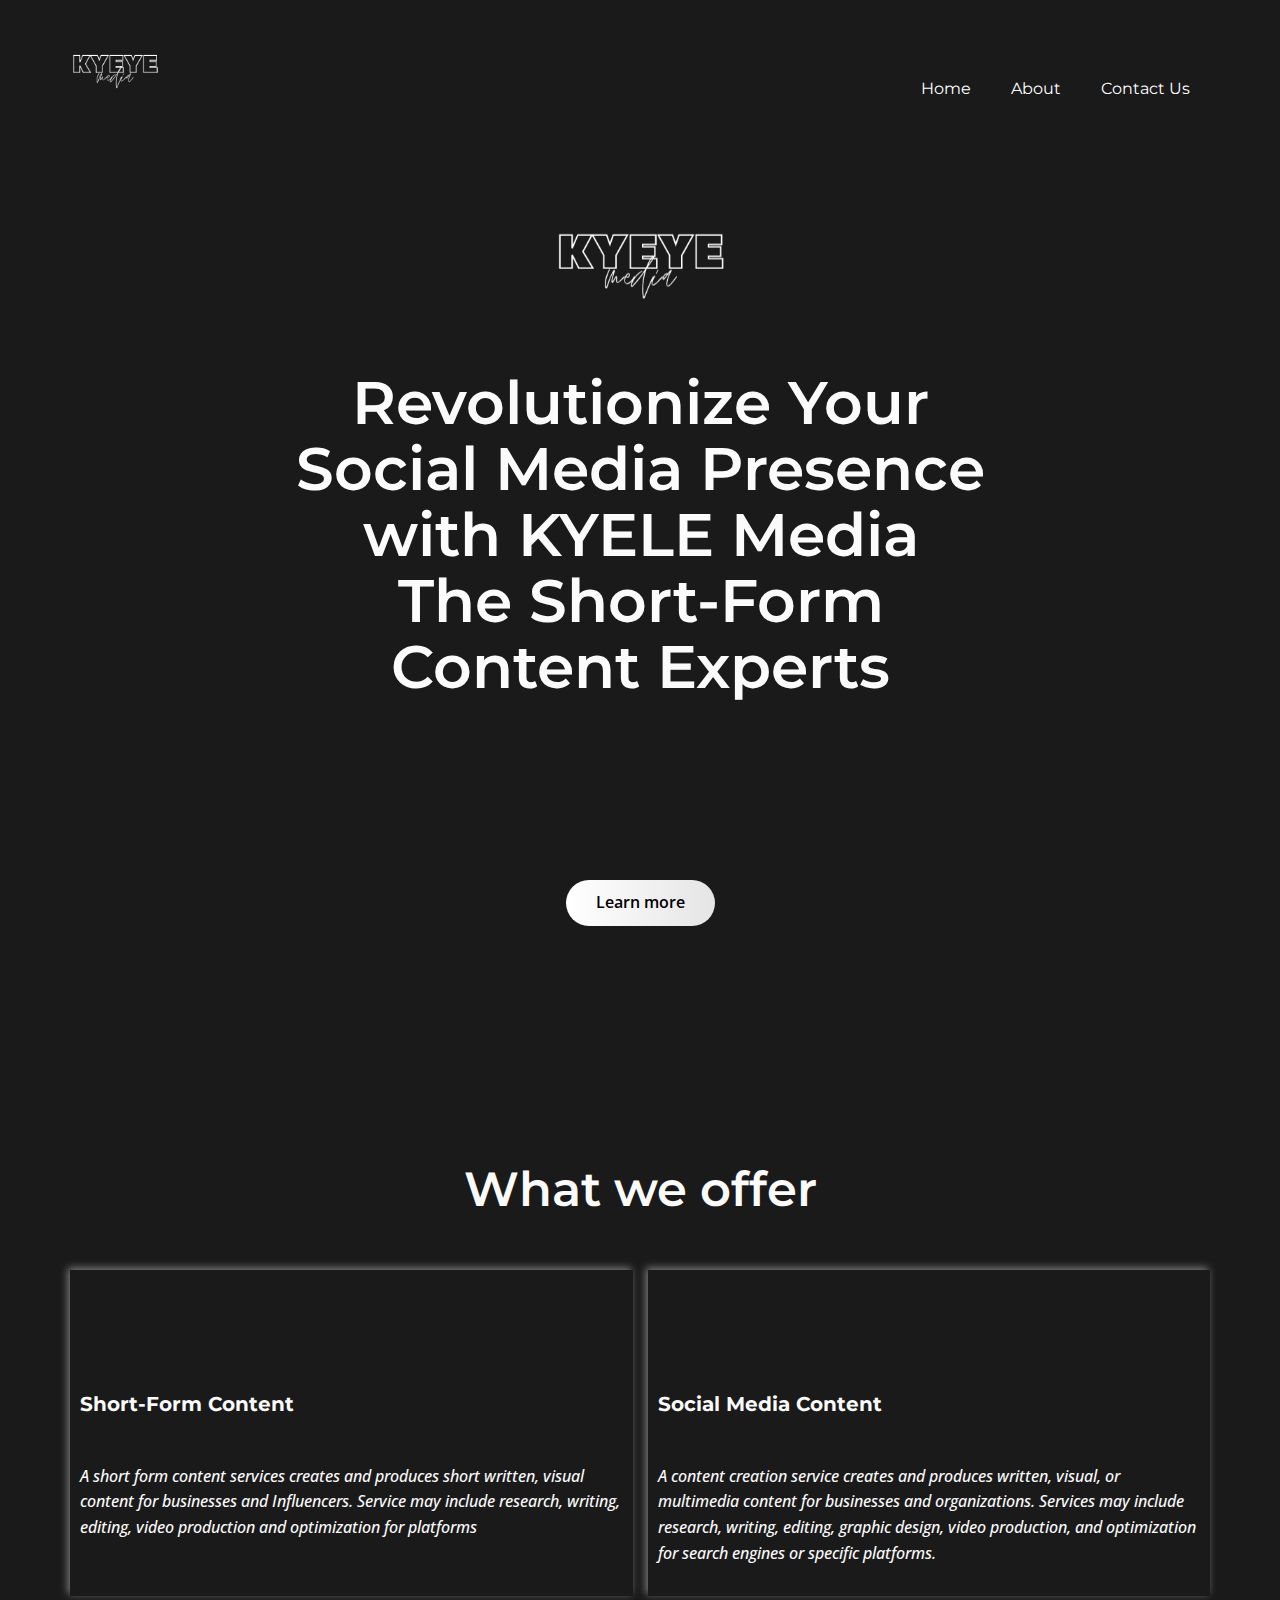
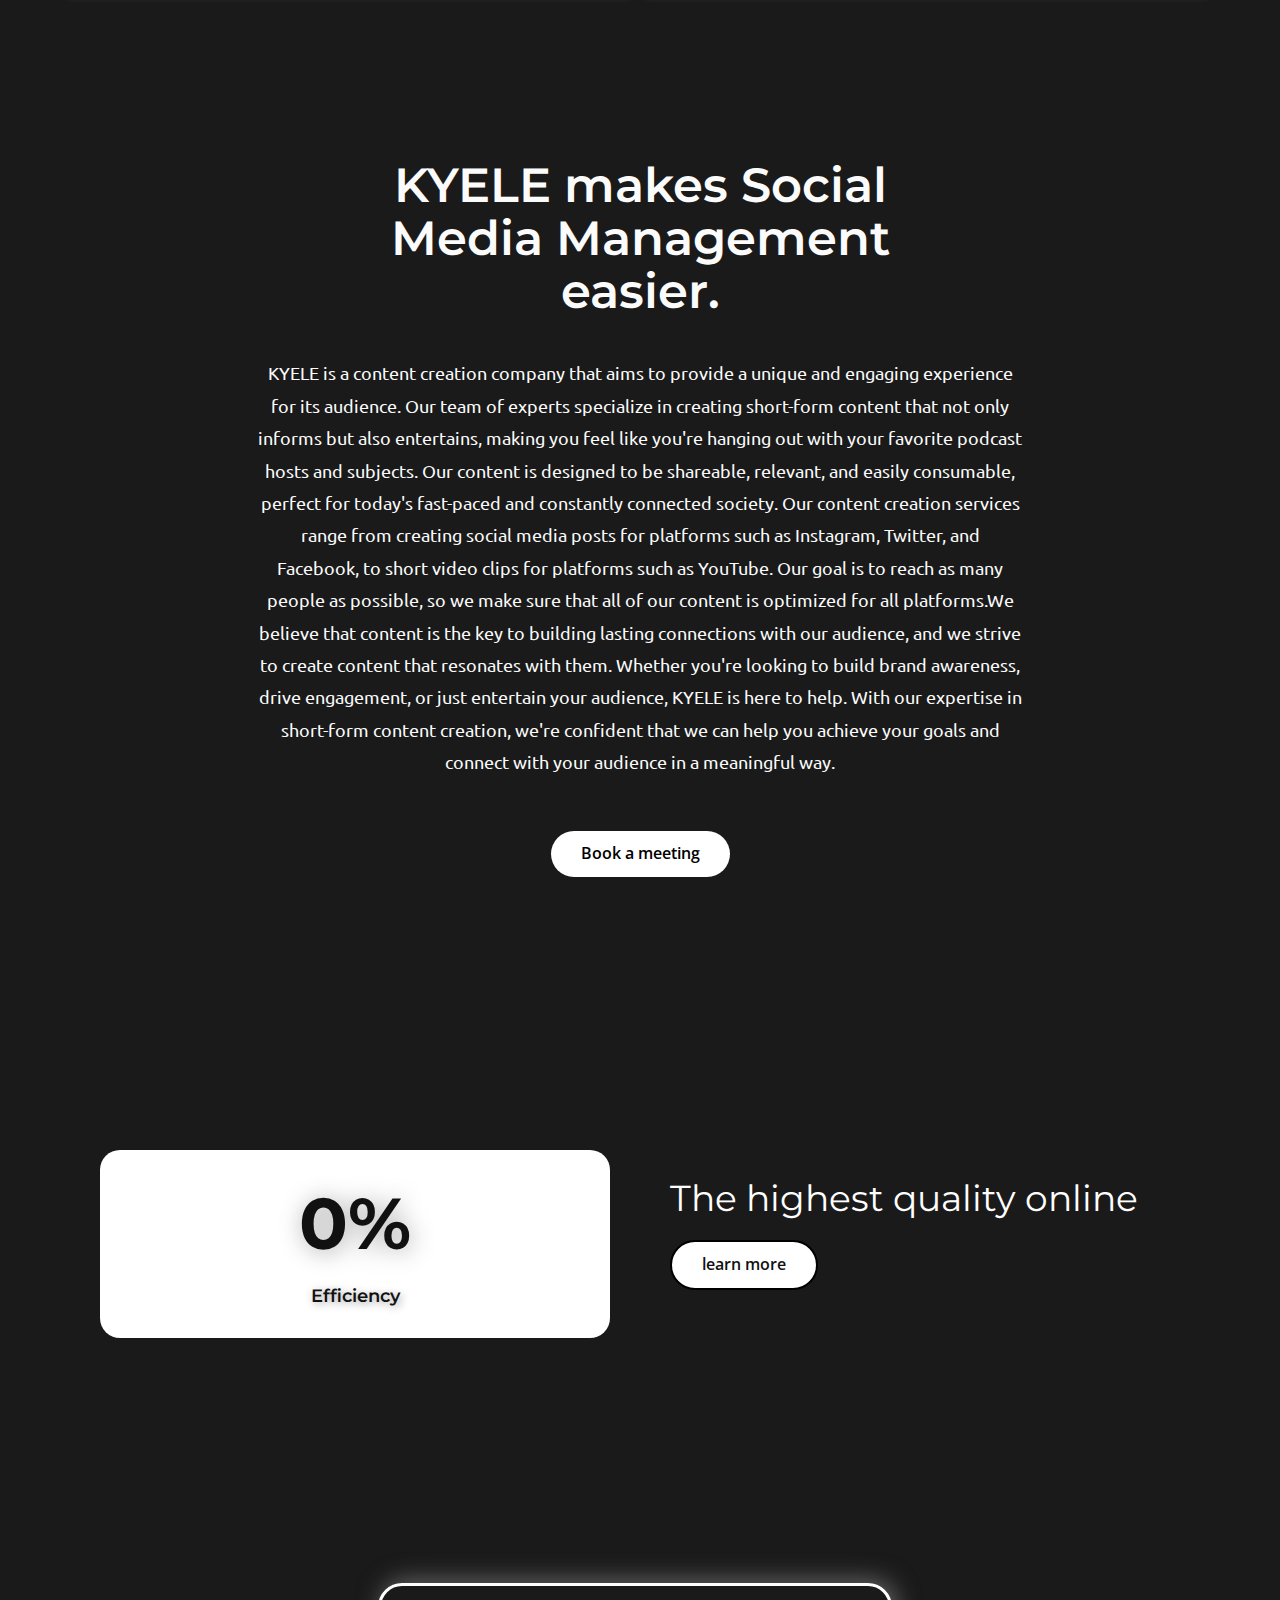
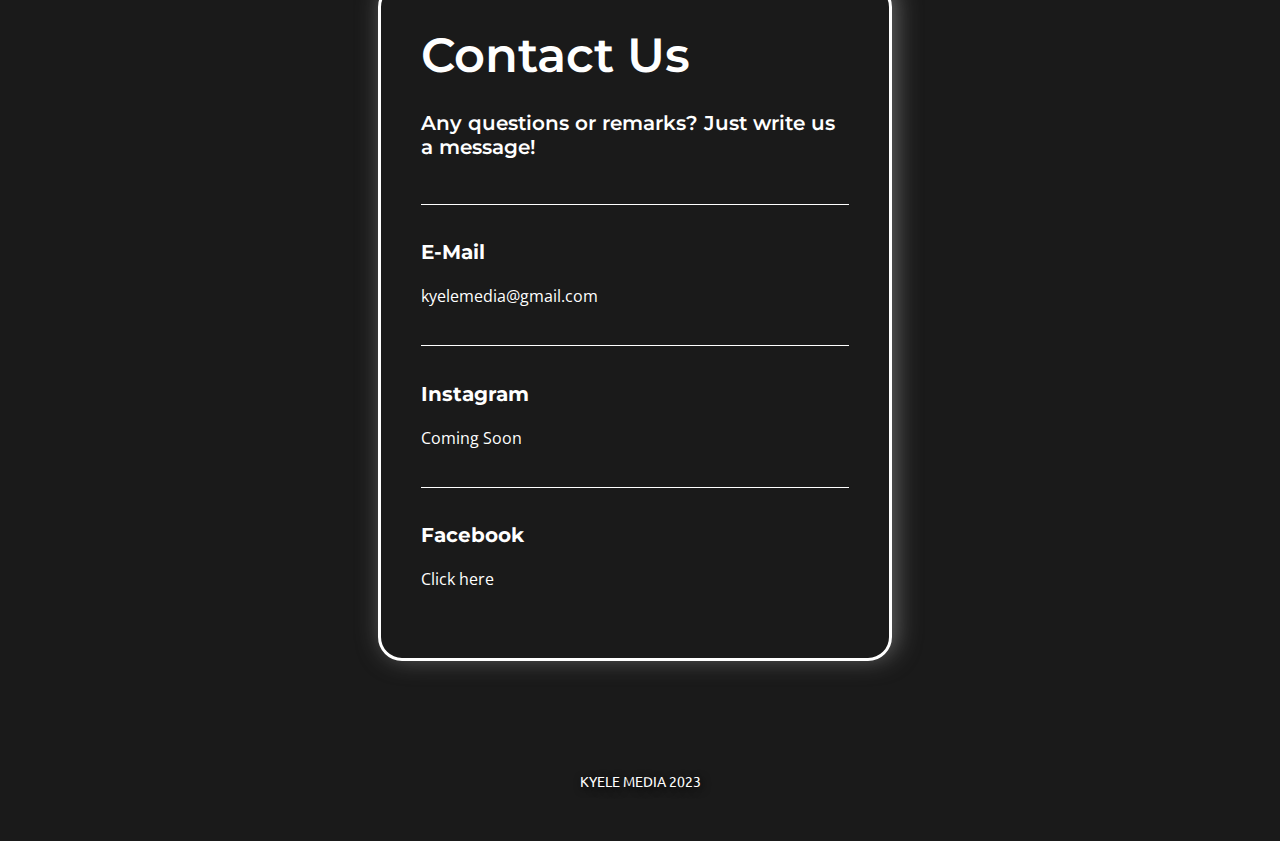
==== Short-Form-Content-Agency.html @ 2ac7083c "v6" ====
<!DOCTYPE html>
<html style="font-size: 16px;" lang="it"><head>
    <meta name="viewport" content="width=device-width, initial-scale=1.0">
    <meta charset="utf-8">
    <meta name="keywords" content="short-form content, short-form content agency, video editing">
    <meta name="description" content="Maximize your online impact with Kyele Media's professional short-form video editing services. Book Now a Free Discovery Meeting">
    <meta name="robots" content="index, follow">
    <title>Short-Form Content Agency - Optimize Your Online Presence</title>
    <link rel="stylesheet" href="nicepage.css" media="screen">
<link rel="stylesheet" href="Short-Form-Content-Agency.css" media="screen">
    <script class="u-script" type="text/javascript" src="jquery.js" defer=""></script>
    <script class="u-script" type="text/javascript" src="nicepage.js" defer=""></script>
    <meta name="generator" content="Nicepage 5.4.4, nicepage.com">
    <meta name="author" content="Kyele Media">
    <meta property="og:title" content="Short-Form Content Agency - Optimize Your Online Presence">
    <meta property="og:description" content="Maximize your online impact with Kyele Media's professional short-form video editing services. Book Now a Free Discovery Meeting">
    <meta property="og:image" content="https://kyelemedia.github.io/images/kyelemediua-6.png">
    <meta property="og:url" content="https://kyelemedia.github.io/">
    <link id="u-theme-google-font" rel="stylesheet" href="https://fonts.googleapis.com/css?family=Montserrat:100,100i,200,200i,300,300i,400,400i,500,500i,600,600i,700,700i,800,800i,900,900i|Open+Sans:300,300i,400,400i,500,500i,600,600i,700,700i,800,800i">
    <link id="u-page-google-font" rel="stylesheet" href="https://fonts.googleapis.com/css?family=Montserrat:100,100i,200,200i,300,300i,400,400i,500,500i,600,600i,700,700i,800,800i,900,900i|Ubuntu:300,300i,400,400i,500,500i,700,700i">
    
    
    
    
    
    
    <script type="application/ld+json">{
		"@context": "http://schema.org",
		"@type": "Organization",
		"name": "",
		"logo": "images/CopiadiLogoAbbigliamentoFemminileGrassettoColoratoRosaRosso1.png"
}</script>
    <meta name="theme-color" content="#e13690">
    <meta property="og:type" content="website">
  <meta data-intl-tel-input-cdn-path="intlTelInput/"></head>
  <body class="u-body u-xl-mode" data-lang="it"><header class="u-clearfix u-grey-90 u-header u-header" id="sec-9b54"><div class="u-clearfix u-sheet u-sheet-1">
        <a href="Short-Form-Content-Agency.html#sec-712d" class="u-image u-logo u-image-1" data-image-width="500" data-image-height="500" title="Menu">
          <img src="images/CopiadiLogoAbbigliamentoFemminileGrassettoColoratoRosaRosso1.png" class="u-logo-image u-logo-image-1">
        </a>
        <nav class="u-menu u-menu-one-level u-offcanvas u-menu-1" data-responsive-from="MD">
          <div class="menu-collapse u-custom-font u-font-montserrat" style="font-size: 1rem; letter-spacing: 0px; font-weight: 700;">
            <a class="u-button-style u-custom-hover-color u-custom-left-right-menu-spacing u-custom-padding-bottom u-custom-text-active-color u-custom-text-color u-custom-text-hover-color u-custom-top-bottom-menu-spacing u-nav-link u-text-active-palette-1-base u-text-hover-palette-2-base" href="#" data-lang-en="{&quot;content&quot;:&quot;<svg class=\&quot;u-svg-link\&quot; viewBox=\&quot;0 0 24 24\&quot;><use xmlns:xlink=\&quot;http://www.w3.org/1999/xlink\&quot; xlink:href=\&quot;#menu-hamburger\&quot;></use></svg><svg class=\&quot;u-svg-content\&quot; version=\&quot;1.1\&quot; id=\&quot;menu-hamburger\&quot; viewBox=\&quot;0 0 16 16\&quot; x=\&quot;0px\&quot; y=\&quot;0px\&quot; xmlns:xlink=\&quot;http://www.w3.org/1999/xlink\&quot; xmlns=\&quot;http://www.w3.org/2000/svg\&quot;>    <g>        <rect y=\&quot;1\&quot; width=\&quot;16\&quot; height=\&quot;2\&quot;></rect>        <rect y=\&quot;7\&quot; width=\&quot;16\&quot; height=\&quot;2\&quot;></rect>        <rect y=\&quot;13\&quot; width=\&quot;16\&quot; height=\&quot;2\&quot;></rect>    </g></svg>&quot;,&quot;href&quot;:&quot;#&quot;}" style="padding: 4px 34px; font-size: calc(1em + 8px);">
              <svg class="u-svg-link" viewBox="0 0 24 24"><use xmlns:xlink="http://www.w3.org/1999/xlink" xlink:href="#menu-hamburger"></use></svg>
              <svg class="u-svg-content" version="1.1" id="menu-hamburger" viewBox="0 0 16 16" x="0px" y="0px" xmlns:xlink="http://www.w3.org/1999/xlink" xmlns="http://www.w3.org/2000/svg"><g><rect y="1" width="16" height="2"></rect><rect y="7" width="16" height="2"></rect><rect y="13" width="16" height="2"></rect>
</g></svg>
            </a>
          </div>
          <div class="u-custom-menu u-nav-container">
            <ul class="u-custom-font u-font-montserrat u-nav u-unstyled u-nav-1"><li class="u-nav-item"><a class="u-button-style u-hover-white u-nav-link u-text-active-white u-text-body-alt-color u-text-hover-black" href="Short-Form-Content-Agency.html#sec-712d" data-lang-en="{&quot;content&quot;:&quot;Home&quot;,&quot;href&quot;:&quot;Home.html&quot;}" style="padding: 10px 20px;">Home</a>
</li><li class="u-nav-item"><a class="u-button-style u-hover-white u-nav-link u-text-active-white u-text-body-alt-color u-text-hover-black" href="Short-Form-Content-Agency.html#carousel_b680" data-lang-en="{&quot;content&quot;:&quot;Informazioni su&quot;,&quot;href&quot;:&quot;Informazioni-su.html&quot;}" style="padding: 10px 20px;">About</a>
</li><li class="u-nav-item"><a class="u-button-style u-hover-white u-nav-link u-text-active-white u-text-body-alt-color u-text-hover-black" href="Short-Form-Content-Agency.html#carousel_3030" data-lang-en="{&quot;content&quot;:&quot;Contatti&quot;,&quot;href&quot;:&quot;Contatti.html&quot;}" style="padding: 10px 20px;">Contact Us</a>
</li></ul>
          </div>
          <div class="u-custom-menu u-nav-container-collapse">
            <div class="u-black u-container-style u-inner-container-layout u-opacity u-opacity-95 u-sidenav">
              <div class="u-inner-container-layout u-sidenav-overflow">
                <div class="u-menu-close"></div>
                <ul class="u-align-center u-nav u-popupmenu-items u-unstyled u-nav-2"><li class="u-nav-item"><a class="u-button-style u-nav-link" href="Short-Form-Content-Agency.html#sec-712d" data-lang-en="{&quot;content&quot;:&quot;Home&quot;,&quot;href&quot;:&quot;Home.html&quot;}">Home</a>
</li><li class="u-nav-item"><a class="u-button-style u-nav-link" href="Short-Form-Content-Agency.html#carousel_b680" data-lang-en="{&quot;content&quot;:&quot;Informazioni su&quot;,&quot;href&quot;:&quot;Informazioni-su.html&quot;}">About</a>
</li><li class="u-nav-item"><a class="u-button-style u-nav-link" href="Short-Form-Content-Agency.html#carousel_3030" data-lang-en="{&quot;content&quot;:&quot;Contatti&quot;,&quot;href&quot;:&quot;Contatti.html&quot;}">Contact Us</a>
</li></ul>
              </div>
            </div>
            <div class="u-black u-menu-overlay u-opacity u-opacity-70"></div>
          </div>
        </nav>
      </div></header>
    <section class="u-align-center u-clearfix u-grey-90 u-section-1" id="sec-712d">
      <div class="u-clearfix u-sheet u-sheet-1">
        <div class="u-clearfix u-expanded-width u-gutter-0 u-layout-wrap u-layout-wrap-1">
          <div class="u-layout" style="">
            <div class="u-layout-row" style="">
              <div class="u-align-left u-container-align-left u-container-style u-file-link u-layout-cell u-right-cell u-shape-rectangle u-size-30 u-size-xs-60 u-layout-cell-1" data-href="files/kyelemediua.png">
                <div class="u-container-layout u-container-layout-1"></div>
              </div>
              <div class="u-align-center u-container-style u-layout-cell u-left-cell u-shape-rectangle u-size-30 u-size-xs-60 u-layout-cell-2" src="">
                <div class="u-container-layout u-container-layout-2" src=""></div>
              </div>
            </div>
          </div>
        </div>
        <h1 class="u-align-center u-text u-text-custom-color-4 u-text-1" data-lang-en="Online School" data-animation-name="customAnimationIn" data-animation-direction="" data-animation-duration="1000"> Revolutionize Your Social Media Presence with KYELE Media<br>The Short-Form Content Experts
        </h1>
        <a href="Short-Form-Content-Agency.html#sec-39df" class="u-active-white u-align-left u-border-none u-btn u-btn-round u-button-style u-gradient u-hover-feature u-hover-white u-none u-radius-50 u-text-active-black u-text-black u-text-hover-black u-btn-1" data-animation-name="" data-animation-duration="0" data-animation-delay="0" data-animation-direction="" data-lang-en="{&quot;content&quot;:&quot;learn more&quot;,&quot;href&quot;:&quot;https://nicepage.app&quot;}">Learn more<br>
        </a>
        <img class="u-image u-image-default u-image-1" src="images/CopiadiLogoAbbigliamentoFemminileGrassettoColoratoRosaRosso1.png" alt="" data-image-width="500" data-image-height="500" data-animation-name="customAnimationIn" data-animation-duration="1000" data-animation-delay="0" data-animation-direction="">
      </div>
      
    </section>
    <section class="u-align-center u-clearfix u-container-align-center-lg u-container-align-center-md u-container-align-center-sm u-container-align-center-xl u-container-align-left-xs u-grey-90 u-section-2" id="sec-39df">
      <div class="u-clearfix u-sheet u-sheet-1">
        <h2 class="u-align-center-lg u-align-center-md u-align-center-sm u-align-center-xl u-align-left-xs u-text u-text-custom-color-4 u-text-1" data-lang-en="​Start learning from
<br>the world’s best institutions">What we offer</h2>
        <div class="u-expanded-width u-list u-list-1">
          <div class="u-repeater u-repeater-1">
            <div class="u-align-left u-container-style u-custom-item u-list-item u-repeater-item u-shape-rectangle u-list-item-1">
              <div class="u-container-layout u-similar-container u-valign-top-xs u-container-layout-1">
                <h3 class="u-text u-text-custom-color-4 u-text-default u-text-2" data-lang-en="01" data-animation-name="customAnimationIn" data-animation-duration="750" data-animation-direction="">01</h3>
                <h5 class="u-custom-font u-font-montserrat u-text u-text-custom-color-4 u-text-3" data-lang-en="Marketing">Short-Form Content<br>
                </h5>
                <p class="u-align-center-xs u-text u-text-custom-color-4 u-text-4" data-lang-en="​Ut enim ad minim veniam, quis nostrud exercitation ullamco laboris nisi ut aliquip ex ea commodo consequat. Duis aute irure dolor in reprehenderit in voluptate velit"> A short form content services creates and produces short written, visual content for businesses and Influencers. Service may include research, writing, editing, video production and optimization for platforms</p>
              </div>
            </div>
            <div class="u-align-left u-container-style u-custom-item u-list-item u-repeater-item u-shape-rectangle u-list-item-2">
              <div class="u-container-layout u-similar-container u-valign-top-xs u-container-layout-2">
                <h3 class="u-text u-text-custom-color-4 u-text-default u-text-5" data-lang-en="02" data-animation-name="customAnimationIn" data-animation-duration="750" data-animation-direction="">02</h3>
                <h5 class="u-custom-font u-font-montserrat u-text u-text-custom-color-4 u-text-6" data-lang-en="Web Design">Social Media Content</h5>
                <p class="u-align-center-xs u-text u-text-custom-color-4 u-text-7" data-lang-en="​Ut enim ad minim veniam, quis nostrud exercitation ullamco laboris nisi ut aliquip ex ea commodo consequat. Duis aute irure dolor in reprehenderit in voluptate velit"> A content creation service creates and produces written, visual, or multimedia content for businesses and organizations. Services may include research, writing, editing, graphic design, video production, and optimization for search engines or specific platforms.&nbsp;</p>
              </div>
            </div>
          </div>
        </div>
      </div>
    </section>
    <section class="u-align-right u-clearfix u-grey-90 u-valign-middle-lg u-valign-middle-md u-valign-middle-xs u-valign-top-sm u-section-3" id="carousel_b680">
      <div class="u-clearfix u-sheet u-valign-middle u-sheet-1">
        <div class="u-clearfix u-expanded-width u-layout-wrap u-layout-wrap-1">
          <div class="u-layout">
            <div class="u-layout-row">
              <div class="u-align-center u-container-align-center-md u-container-align-center-sm u-container-style u-layout-cell u-left-cell u-shape-rectangle u-size-35-lg u-size-35-xl u-size-60-md u-size-60-sm u-size-60-xs u-layout-cell-1">
                <div class="u-container-layout u-container-layout-1">
                  <h2 class="u-align-center-xs u-text u-text-custom-color-4 u-text-1" data-lang-en="​For every student,
<br>every classroom.
<br>Real results"> KYELE makes Social Media Management  easier.</h2>
                  <p class="u-align-center-xs u-custom-font u-font-ubuntu u-text u-text-custom-color-4 u-text-2" data-lang-en="Duis aute irure dolor in reprehenderit in voluptate velit esse cillum dolore eu fugiat nulla pariatur. Excepteur sint occaecat cupidatat non proident"> KYELE is a content creation company that aims to provide a unique and engaging experience for its audience. Our team of experts specialize in creating short-form content that not only informs but also entertains, making you feel like you're hanging out with your favorite podcast hosts and subjects. Our content is designed to be shareable, relevant, and easily consumable, perfect for today's fast-paced and constantly connected society. Our content creation services range from creating social media posts for platforms such as Instagram, Twitter, and Facebook, to short video clips for platforms such as YouTube. Our goal is to reach as many people as possible, so we make sure that all of our content is optimized for all platforms.We believe that content is the key to building lasting connections with our audience, and we strive to create content that resonates with them. Whether you're looking to build brand awareness, drive engagement, or just entertain your audience, KYELE is here to help. With our expertise in short-form content creation, we're confident that we can help you achieve your goals and connect with your audience in a meaningful way.</p>
                  <a href="Short-Form-Content-Agency.html#carousel_3030" class="u-active-white u-align-center-sm u-align-center-xs u-align-left-lg u-align-left-md u-align-left-xl u-border-none u-btn u-btn-round u-button-style u-hover-feature u-hover-white u-radius-50 u-text-active-black u-text-black u-text-hover-black u-white u-btn-1" data-animation-name="" data-animation-duration="0" data-animation-delay="0" data-animation-direction="" data-lang-en="{&quot;content&quot;:&quot;Learners&quot;,&quot;href&quot;:&quot;https://nicepage.app&quot;}">Book a meeting</a>
                  <div class="u-list u-list-1">
                    <div class="u-repeater u-repeater-1">
                      <div class="u-container-align-left u-container-style u-list-item u-repeater-item">
                        <div class="u-container-layout u-similar-container u-valign-middle u-container-layout-2"></div>
                      </div>
                    </div>
                  </div>
                </div>
              </div>
              <div class="u-align-center u-container-style u-layout-cell u-right-cell u-size-25-lg u-size-25-xl u-size-60-md u-size-60-sm u-size-60-xs u-layout-cell-2">
                <div class="u-container-layout u-container-layout-3"></div>
              </div>
            </div>
          </div>
        </div>
      </div>
      
    </section>
    <section class="u-clearfix u-container-align-center u-grey-90 u-section-4" id="carousel_79bf">
      <div class="u-clearfix u-sheet u-valign-middle-xl u-sheet-1">
        <div class="u-clearfix u-expanded-width u-layout-wrap u-layout-wrap-1">
          <div class="u-layout">
            <div class="u-layout-row">
              <div class="u-container-align-center-lg u-container-align-center-md u-container-style u-layout-cell u-shape-rectangle u-size-30-xl u-size-33-lg u-size-33-md u-size-33-sm u-size-33-xs u-layout-cell-1">
                <div class="u-container-layout u-valign-middle-lg u-valign-middle-md u-container-layout-1">
                  <div class="u-align-center-sm u-align-center-xs u-expanded-width-lg u-expanded-width-md u-expanded-width-xl u-list u-list-1">
                    <div class="u-repeater u-repeater-1">
                      <div class="u-align-center u-container-align-center u-container-style u-custom-item u-list-item u-radius-20 u-repeater-item u-white u-list-item-1">
                        <div class="u-container-layout u-similar-container u-valign-middle u-container-layout-2">
                          <h3 class="u-align-center u-custom-font u-font-montserrat u-text u-text-1" data-animation-name="counter" data-animation-event="scroll" data-animation-duration="3000" data-lang-en="60%">100%</h3>
                          <h6 class="u-align-center u-custom-font u-font-montserrat u-text u-text-2" data-lang-en="Sample Headline">Efficiency</h6>
                        </div>
                      </div>
                    </div>
                  </div>
                </div>
              </div>
              <div class="u-container-align-center-sm u-container-align-center-xs u-container-style u-layout-cell u-size-27-lg u-size-27-md u-size-27-sm u-size-27-xs u-size-30-xl u-layout-cell-2">
                <div class="u-container-layout u-valign-bottom-lg u-valign-bottom-md u-valign-bottom-sm u-valign-bottom-xs u-container-layout-3">
                  <h3 class="u-align-center-sm u-align-center-xs u-custom-font u-font-montserrat u-text u-text-default u-text-white u-text-3" data-lang-en="The highest quality online courses from institutions">The highest quality online&nbsp;</h3>
                  <a href="Short-Form-Content-Agency.html#carousel_b680" class="u-active-white u-align-center-sm u-align-center-xs u-align-left-lg u-align-left-md u-align-left-xl u-border-2 u-border-active-palette-1-base u-border-black u-border-hover-black u-btn u-btn-round u-button-style u-gradient u-hover-feature u-hover-white u-none u-radius-50 u-text-active-black u-text-body-color u-text-hover-black u-btn-1" data-animation-name="" data-animation-duration="0" data-animation-delay="0" data-animation-direction="" data-lang-en="{&quot;content&quot;:&quot;learn more&quot;,&quot;href&quot;:&quot;https://nicepage.app&quot;}">learn more</a>
                </div>
              </div>
            </div>
          </div>
        </div>
      </div>
      
    </section>
    <section class="u-align-center u-clearfix u-grey-90 u-section-5" id="carousel_3030">
      <div class="u-clearfix u-sheet u-sheet-1">
        <div class="u-align-center u-clearfix u-gutter-100 u-layout-wrap u-layout-wrap-1">
          <div class="u-layout">
            <div class="u-layout-row">
              <div class="u-align-left u-container-style u-layout-cell u-radius-24 u-shape-round u-size-30 u-layout-cell-1">
                <div class="u-border-3 u-border-white u-container-layout u-container-layout-1">
                  <h2 class="u-text u-text-body-alt-color u-text-1" data-lang-en="Contact Us">Contact Us</h2>
                  <h5 class="u-text u-text-body-alt-color u-text-default u-text-2" data-lang-en="​Any questions or remarks? Just write us a message!"> Any questions or remarks? Just write us a message!</h5>
                  <div class="u-expanded-width u-list u-list-1">
                    <div class="u-repeater u-repeater-1">
                      <div class="u-border-1 u-border-no-bottom u-border-no-left u-border-no-right u-border-white u-container-style u-list-item u-repeater-item">
                        <div class="u-container-layout u-similar-container u-valign-middle u-container-layout-2">
                          <h6 class="u-text u-text-body-alt-color u-text-default u-text-3" data-lang-en="Sydney">E-Mail</h6>
                          <p class="u-text u-text-body-alt-color u-text-default u-text-4" data-lang-en="​45 Pirrama Rd,
Pyrmont NSW 2022">
                            <a href="mailto:kyelemedia@gmail.com" class="u-active-none u-border-none u-btn u-button-link u-button-style u-hover-none u-none u-text-hover-custom-color-3 u-text-white u-btn-1">kyelemedia@gmail.com</a>
                          </p>
                        </div>
                      </div>
                      <div class="u-border-1 u-border-no-bottom u-border-no-left u-border-no-right u-border-white u-container-style u-list-item u-repeater-item">
                        <div class="u-container-layout u-similar-container u-valign-middle u-container-layout-3">
                          <h6 class="u-text u-text-body-alt-color u-text-default u-text-5" data-lang-en="Melbourne">Instagram</h6>
                          <p class="u-text u-text-body-alt-color u-text-default u-text-6" data-lang-en="​163 Collins St, Melbourne VIC 3000">Coming Soon</p>
                        </div>
                      </div>
                      <div class="u-border-1 u-border-no-bottom u-border-no-left u-border-no-right u-border-white u-container-style u-list-item u-repeater-item">
                        <div class="u-container-layout u-similar-container u-valign-middle u-container-layout-4">
                          <h6 class="u-text u-text-body-alt-color u-text-default u-text-7" data-lang-en="Melbourne">Facebook</h6>
                          <p class="u-text u-text-body-alt-color u-text-default u-text-8" data-lang-en="​163 Collins St, Melbourne VIC 3000">
                            <a class="u-active-none u-border-none u-btn u-button-link u-button-style u-hover-none u-none u-text-active-custom-color-3 u-text-hover-custom-color-3 u-text-white u-btn-2" href="https://www.facebook.com/profile.php?id=100089619895007" target="_blank">Click here</a>
                          </p>
                        </div>
                      </div>
                    </div>
                  </div>
                </div>
              </div>
              <div class="u-align-left u-container-style u-layout-cell u-shape-rectangle u-size-30 u-layout-cell-2" data-animation-name="" data-animation-duration="0" data-animation-delay="0" data-animation-direction=""></div>
            </div>
          </div>
        </div>
      </div>
      
    </section>
    
    
    <footer class="u-align-center u-clearfix u-footer u-grey-90 u-footer" id="sec-f416"><div class="u-clearfix u-sheet u-sheet-1">
        <p class="u-custom-font u-font-ubuntu u-small-text u-text u-text-variant u-text-white u-text-1">KYELE MEDIA 2023</p>
      </div></footer>
  
  
</body></html>
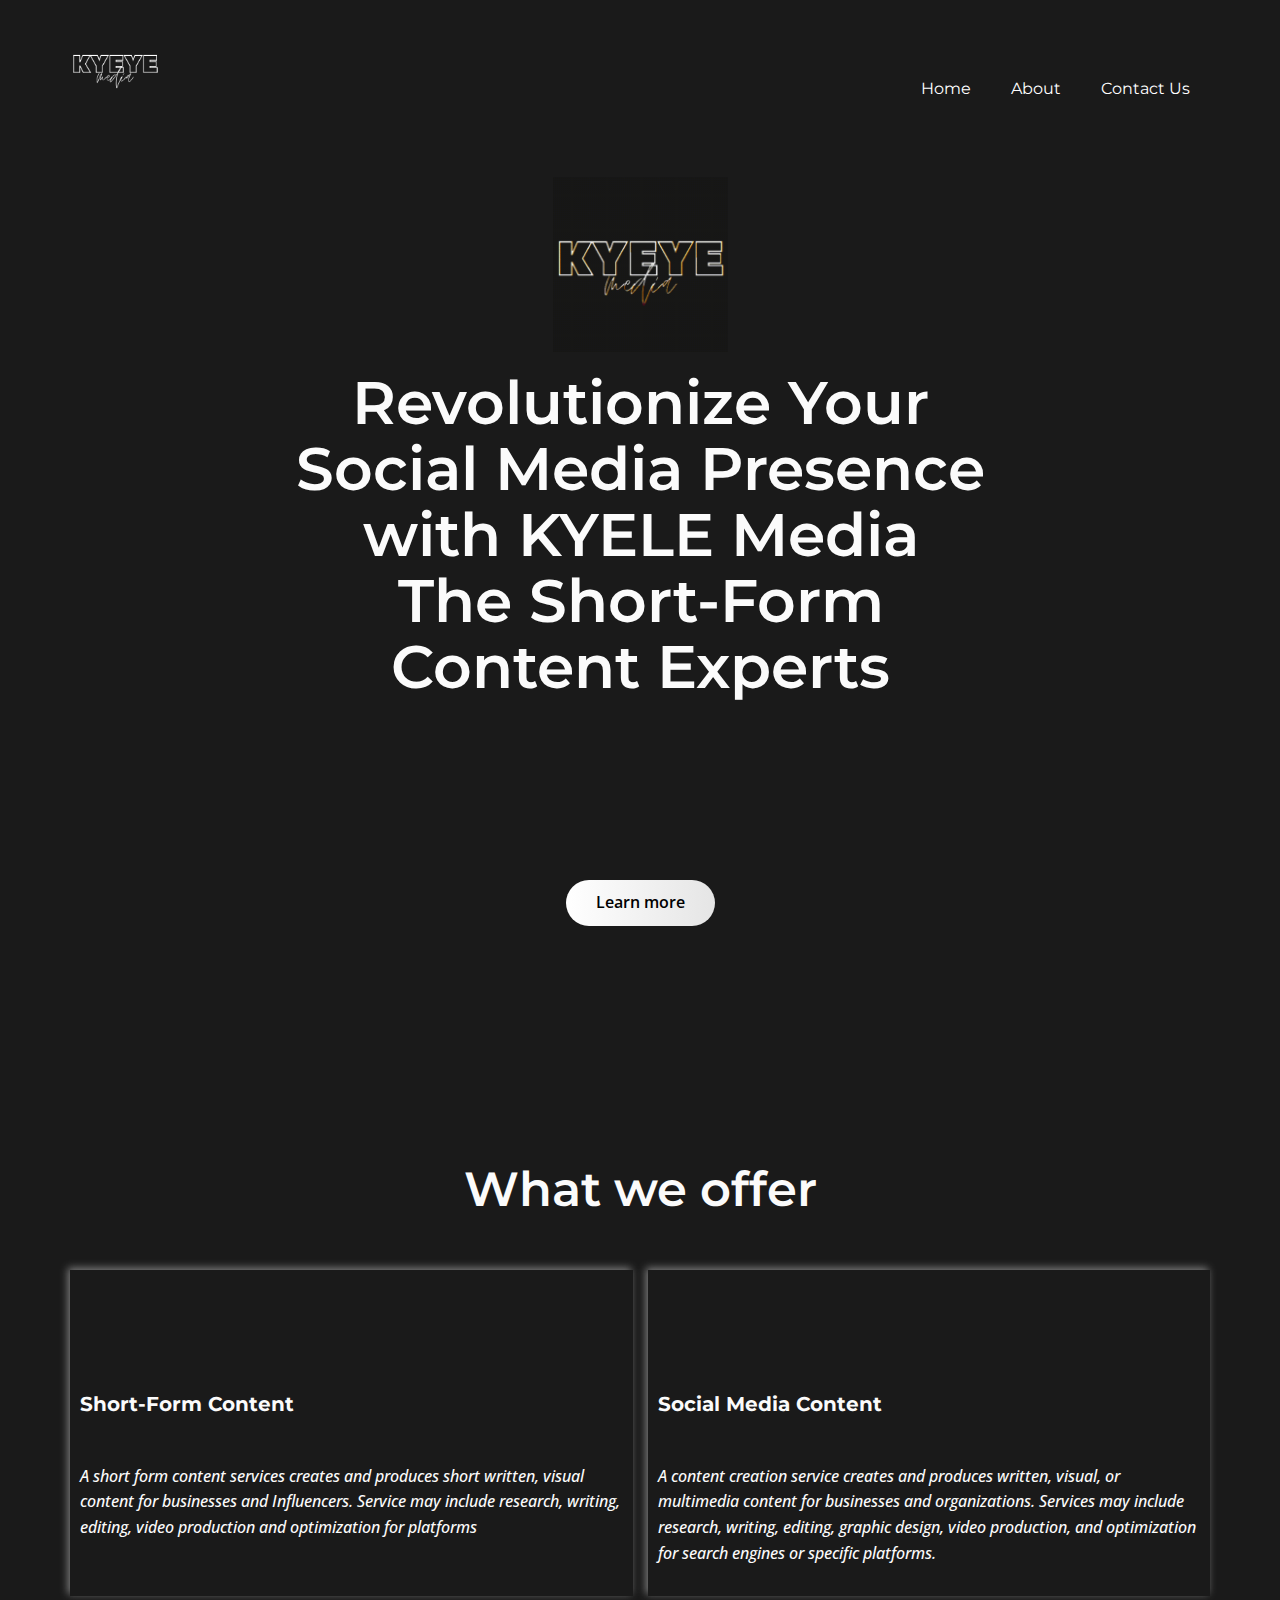
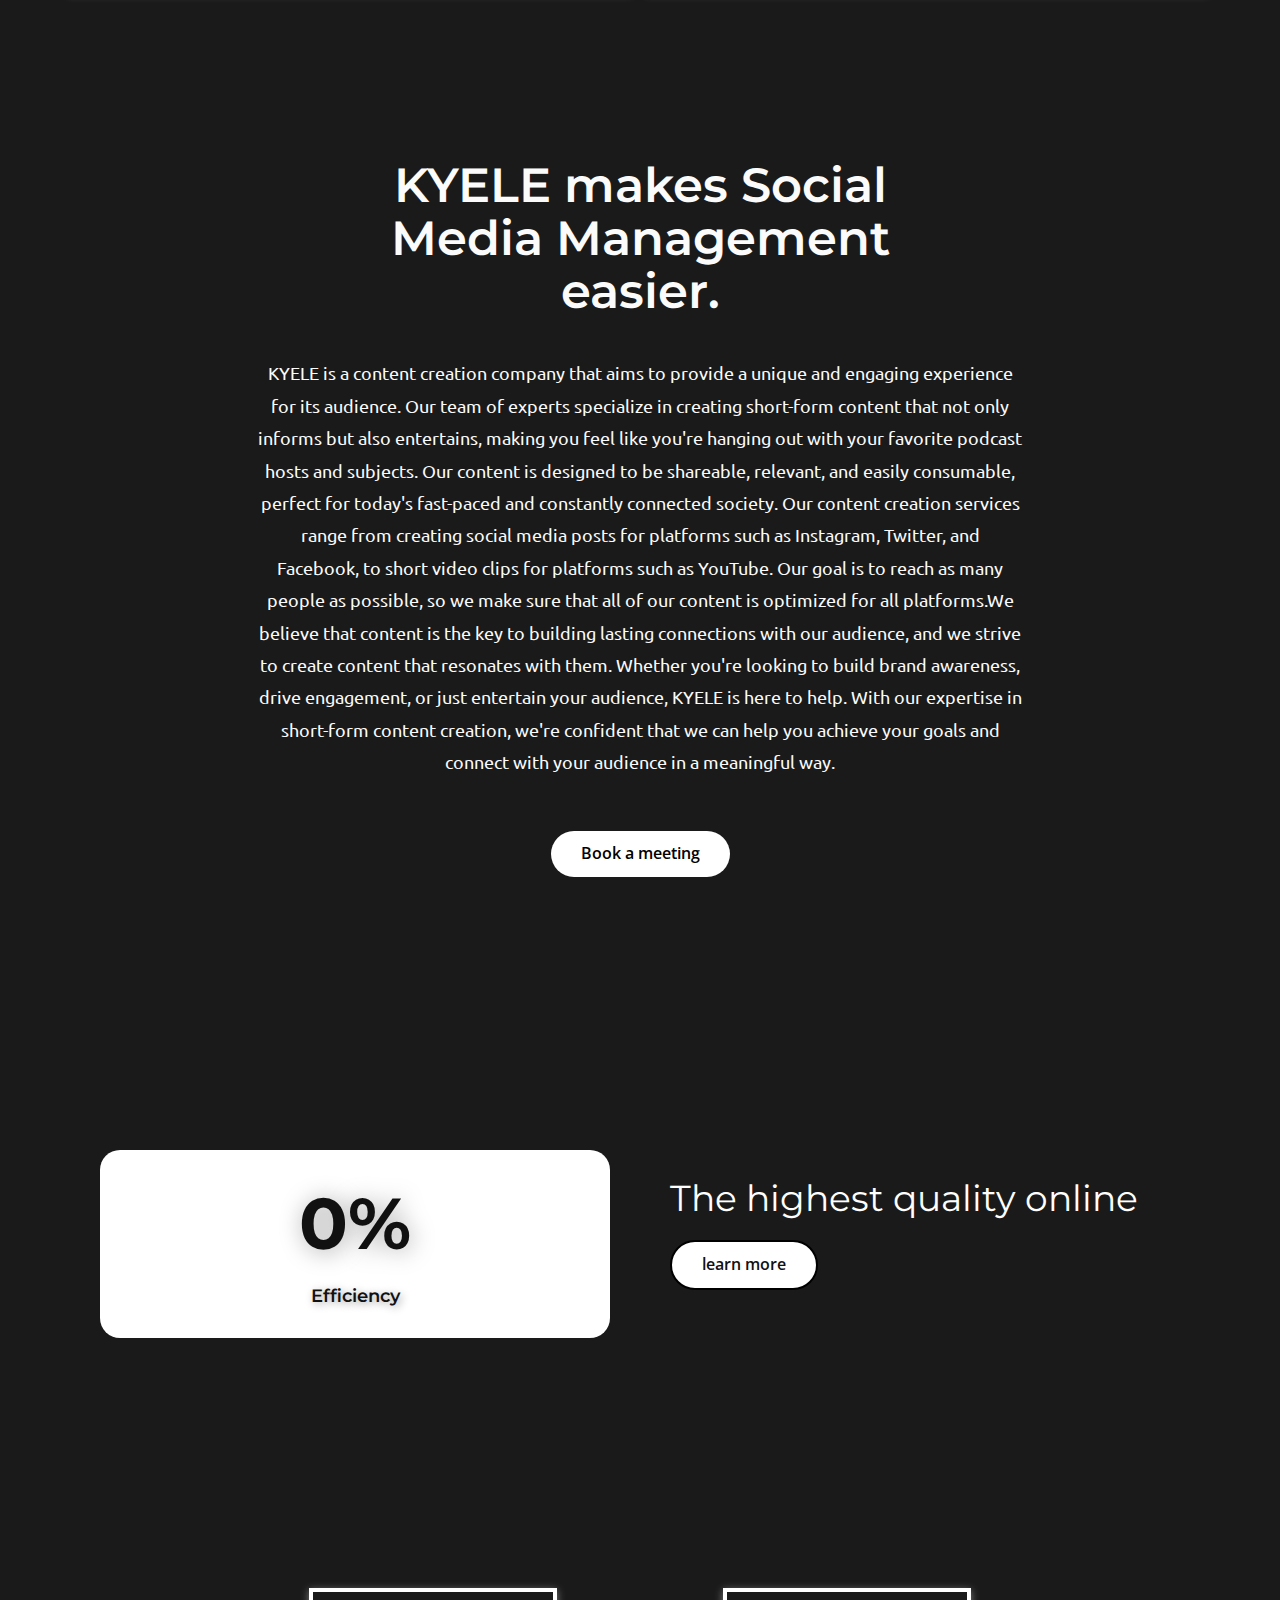
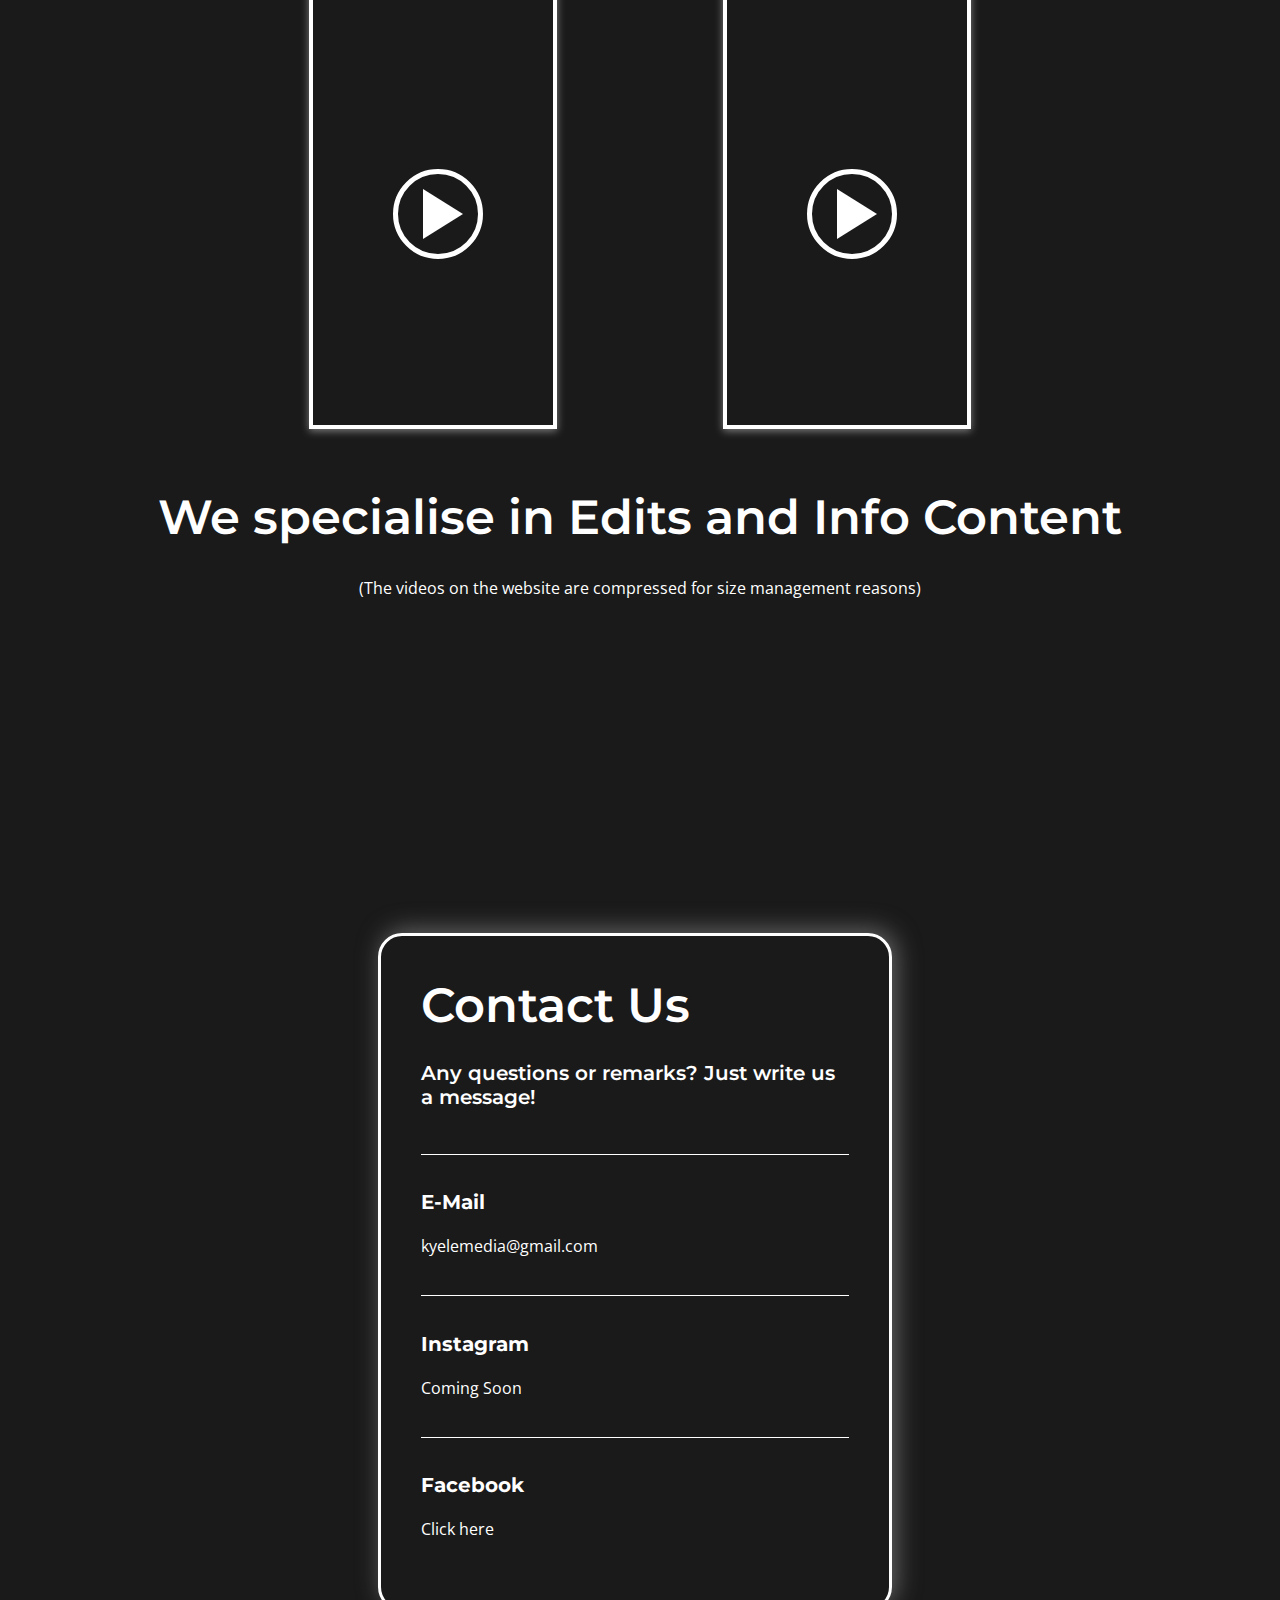
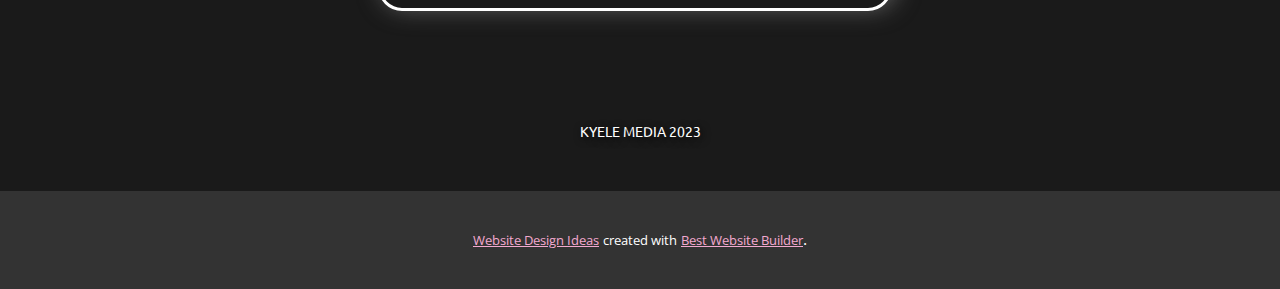
==== commit 5995ec3e: "v8" ====
--- a/Short-Form-Content-Agency.html
+++ b/Short-Form-Content-Agency.html
@@ -14,10 +14,11 @@
     <meta name="author" content="Kyele Media">
     <meta property="og:title" content="Short-Form Content Agency - Optimize Your Online Presence">
     <meta property="og:description" content="Maximize your online impact with Kyele Media's professional short-form video editing services. Book Now a Free Discovery Meeting">
-    <meta property="og:image" content="https://kyelemedia.github.io/images/kyelemediua-6.png">
+    <meta property="og:image" content="https://kyelemedia.github.io/images/kyelemediua-7.png">
     <meta property="og:url" content="https://kyelemedia.github.io/">
     <link id="u-theme-google-font" rel="stylesheet" href="https://fonts.googleapis.com/css?family=Montserrat:100,100i,200,200i,300,300i,400,400i,500,500i,600,600i,700,700i,800,800i,900,900i|Open+Sans:300,300i,400,400i,500,500i,600,600i,700,700i,800,800i">
     <link id="u-page-google-font" rel="stylesheet" href="https://fonts.googleapis.com/css?family=Montserrat:100,100i,200,200i,300,300i,400,400i,500,500i,600,600i,700,700i,800,800i,900,900i|Ubuntu:300,300i,400,400i,500,500i,700,700i">
+    
     
     
     
@@ -70,7 +71,7 @@
         <div class="u-clearfix u-expanded-width u-gutter-0 u-layout-wrap u-layout-wrap-1">
           <div class="u-layout" style="">
             <div class="u-layout-row" style="">
-              <div class="u-align-left u-container-align-left u-container-style u-file-link u-layout-cell u-right-cell u-shape-rectangle u-size-30 u-size-xs-60 u-layout-cell-1" data-href="files/kyelemediua.png">
+              <div class="u-align-left u-container-style u-file-link u-layout-cell u-right-cell u-shape-rectangle u-size-30 u-size-xs-60 u-layout-cell-1" data-href="files/kyelemediua.png">
                 <div class="u-container-layout u-container-layout-1"></div>
               </div>
               <div class="u-align-center u-container-style u-layout-cell u-left-cell u-shape-rectangle u-size-30 u-size-xs-60 u-layout-cell-2" src="">
@@ -81,9 +82,9 @@
         </div>
         <h1 class="u-align-center u-text u-text-custom-color-4 u-text-1" data-lang-en="Online School" data-animation-name="customAnimationIn" data-animation-direction="" data-animation-duration="1000"> Revolutionize Your Social Media Presence with KYELE Media<br>The Short-Form Content Experts
         </h1>
+        <img class="u-image u-image-default u-image-1" src="images/0215_3_.gif" alt="" data-image-width="720" data-image-height="720" data-animation-name="customAnimationIn" data-animation-duration="1000" data-animation-delay="0" data-animation-direction="">
         <a href="Short-Form-Content-Agency.html#sec-39df" class="u-active-white u-align-left u-border-none u-btn u-btn-round u-button-style u-gradient u-hover-feature u-hover-white u-none u-radius-50 u-text-active-black u-text-black u-text-hover-black u-btn-1" data-animation-name="" data-animation-duration="0" data-animation-delay="0" data-animation-direction="" data-lang-en="{&quot;content&quot;:&quot;learn more&quot;,&quot;href&quot;:&quot;https://nicepage.app&quot;}">Learn more<br>
         </a>
-        <img class="u-image u-image-default u-image-1" src="images/CopiadiLogoAbbigliamentoFemminileGrassettoColoratoRosaRosso1.png" alt="" data-image-width="500" data-image-height="500" data-animation-name="customAnimationIn" data-animation-duration="1000" data-animation-delay="0" data-animation-direction="">
       </div>
       
     </section>
@@ -173,12 +174,38 @@
       </div>
       
     </section>
-    <section class="u-align-center u-clearfix u-grey-90 u-section-5" id="carousel_3030">
+    <section class="u-align-center u-clearfix u-grey-90 u-section-5" id="sec-1711">
+      <div class="u-clearfix u-sheet u-sheet-1">
+        <div class="u-align-center-xs u-align-left-lg u-align-left-md u-align-left-sm u-align-left-xl u-border-4 u-border-white u-hover-feature u-uploaded-video u-video u-video-1">
+          <div class="embed-responsive">
+            <video class="embed-responsive-item">
+              <source src="files/jwallcompressed.mp4" type="video/mp4">
+              <p>Your browser does not support HTML5 video.</p>
+            </video>
+            <button class="u-video-poster"></button>
+          </div>
+        </div>
+        <div class="u-align-center-xs u-align-left-lg u-align-left-md u-align-left-sm u-align-left-xl u-border-4 u-border-white u-hover-feature u-uploaded-video u-video u-video-2">
+          <div class="embed-responsive">
+            <video class="embed-responsive-item">
+              <source src="files/01194.mp4" type="video/mp4">
+              <p>Your browser does not support HTML5 video.</p>
+            </video>
+            <button class="u-video-poster"></button>
+          </div>
+        </div>
+        <h2 class="u-align-center-xs u-text u-text-default u-text-1">We specialise in Edits and Info Content</h2>
+        <p class="u-text u-text-2">(The videos on the website are compressed for size management reasons)</p>
+      </div>
+      
+      
+    </section>
+    <section class="u-align-center u-clearfix u-grey-90 u-section-6" id="carousel_3030">
       <div class="u-clearfix u-sheet u-sheet-1">
         <div class="u-align-center u-clearfix u-gutter-100 u-layout-wrap u-layout-wrap-1">
           <div class="u-layout">
             <div class="u-layout-row">
-              <div class="u-align-left u-container-style u-layout-cell u-radius-24 u-shape-round u-size-30 u-layout-cell-1">
+              <div class="u-align-left u-container-style u-layout-cell u-radius-24 u-shape-round u-size-30-lg u-size-30-xl u-size-59-md u-size-59-sm u-size-59-xs u-layout-cell-1">
                 <div class="u-border-3 u-border-white u-container-layout u-container-layout-1">
                   <h2 class="u-text u-text-body-alt-color u-text-1" data-lang-en="Contact Us">Contact Us</h2>
                   <h5 class="u-text u-text-body-alt-color u-text-default u-text-2" data-lang-en="​Any questions or remarks? Just write us a message!"> Any questions or remarks? Just write us a message!</h5>
@@ -211,7 +238,7 @@
                   </div>
                 </div>
               </div>
-              <div class="u-align-left u-container-style u-layout-cell u-shape-rectangle u-size-30 u-layout-cell-2" data-animation-name="" data-animation-duration="0" data-animation-delay="0" data-animation-direction=""></div>
+              <div class="u-align-left u-container-style u-layout-cell u-shape-rectangle u-size-1-md u-size-1-sm u-size-1-xs u-size-30-lg u-size-30-xl u-layout-cell-2" data-animation-name="" data-animation-duration="0" data-animation-delay="0" data-animation-direction=""></div>
             </div>
           </div>
         </div>
@@ -223,6 +250,19 @@
     <footer class="u-align-center u-clearfix u-footer u-grey-90 u-footer" id="sec-f416"><div class="u-clearfix u-sheet u-sheet-1">
         <p class="u-custom-font u-font-ubuntu u-small-text u-text u-text-variant u-text-white u-text-1">KYELE MEDIA 2023</p>
       </div></footer>
-  
+    <section class="u-backlink u-clearfix u-grey-80">
+      <a class="u-link" href="https://nicepage.com/website-design" target="_blank">
+        <span>Website Design Ideas</span>
+      </a>
+      <p class="u-text">
+        <span>created with</span>
+      </p>
+      <a class="u-link" href="https://nicepage.com/website-builder" target="_blank">
+        <span>Best Website Builder</span>
+      </a>. 
+    </section><span style="height: 64px; width: 64px; margin-left: 0px; margin-right: auto; margin-top: 0px; right: 20px; bottom: 20px; padding: 20px; background-image: none;" class="u-back-to-top u-icon u-icon-circle u-opacity u-opacity-85 u-text-black u-white" data-href="#">
+        <svg class="u-svg-link" preserveAspectRatio="xMidYMin slice" viewBox="0 0 551.13 551.13"><use xmlns:xlink="http://www.w3.org/1999/xlink" xlink:href="#svg-1d98"></use></svg>
+        <svg class="u-svg-content" enable-background="new 0 0 551.13 551.13" viewBox="0 0 551.13 551.13" xmlns="http://www.w3.org/2000/svg" id="svg-1d98"><path d="m275.565 189.451 223.897 223.897h51.668l-275.565-275.565-275.565 275.565h51.668z"></path></svg>
+    </span>
   
 </body></html>--- a/nicepage.css
+++ b/nicepage.css
@@ -40866,6 +40866,7 @@
 .u-header .u-nav-1 {
   font-weight: 400;
   font-size: 1rem;
+  letter-spacing: normal;
 }
 
 .u-header .u-nav-2 {
@@ -40880,10 +40881,6 @@
   .u-header .u-menu-1 {
     width: auto;
     margin-top: -42px;
-  }
-
-  .u-header .u-nav-1 {
-    letter-spacing: normal;
   }
 }
 
--- a/Short-Form-Content-Agency.css
+++ b/Short-Form-Content-Agency.css
@@ -18,7 +18,7 @@
 }
 
 .u-section-1 .u-container-layout-1 {
-  padding: 130px 50px 30px 30px;
+  padding: 0;
 }
 
 .u-section-1 .u-layout-cell-2 {
@@ -41,23 +41,23 @@
   margin: -497px auto 0;
 }
 
+.u-section-1 .u-image-1 {
+  width: 175px;
+  height: 175px;
+  --animation-custom_in-translate_x: 0px;
+  --animation-custom_in-translate_y: -300px;
+  --animation-custom_in-opacity: 0;
+  --animation-custom_in-rotate: 0deg;
+  --animation-custom_in-scale: 1;
+  margin: -523px auto 0;
+}
+
 .u-section-1 .u-btn-1 {
   letter-spacing: normal;
   text-transform: none;
   font-weight: 600;
   background-image: linear-gradient(to right, white, #e5e5e5);
-  margin: 180px auto 0;
-}
-
-.u-section-1 .u-image-1 {
-  width: 175px;
-  height: 89px;
-  --animation-custom_in-translate_x: 0px;
-  --animation-custom_in-translate_y: -300px;
-  --animation-custom_in-opacity: 0;
-  --animation-custom_in-rotate: 0deg;
-  --animation-custom_in-scale: 1;
-  margin: -713px auto 399px;
+  margin: 528px auto 60px;
 }
 
 @media (max-width: 1199px) {
@@ -75,19 +75,25 @@
 
   .u-section-1 .u-layout-cell-2 {
     min-height: 701px;
+  }
+
+  .u-section-1 .u-image-1 {
+    margin-top: -506px;
   }
 
   .u-section-1 .u-btn-1 {
     letter-spacing: 1px;
     transition-duration: 0.5s;
     transform: translateX(0px) translateY(0px) scale(1) rotate(0deg);
+    margin-top: 511px;
+    margin-bottom: 15px;
     padding: 18px 57px 19px;
   }
 }
 
 @media (max-width: 991px) {
   .u-section-1 .u-sheet-1 {
-    min-height: 100vh;
+    min-height: 991px;
   }
 
   .u-section-1 .u-layout-cell-1 {
@@ -95,27 +101,17 @@
   }
 
   .u-section-1 .u-container-layout-1 {
-    padding-top: 30px;
+    padding-top: 0;
     padding-left: 50px;
+    padding-right: 50px;
   }
 
   .u-section-1 .u-layout-cell-2 {
     min-height: 671px;
   }
 
-  .u-section-1 .u-text-1 {
-    width: auto;
-    margin-top: -748px;
-    margin-left: 15px;
-    margin-right: 15px;
-  }
-
   .u-section-1 .u-btn-1 {
-    margin-top: 224px;
-  }
-
-  .u-section-1 .u-image-1 {
-    margin-top: -723px;
+    margin-top: 418px;
     margin-bottom: 60px;
   }
 }
@@ -130,8 +126,8 @@
   }
 
   .u-section-1 .u-container-layout-1 {
-    padding-left: 10px;
-    padding-right: 10px;
+    padding-left: 0;
+    padding-right: 0;
   }
 
   .u-section-1 .u-layout-cell-2 {
@@ -139,18 +135,18 @@
   }
 
   .u-section-1 .u-text-1 {
-    margin-top: -947px;
+    width: auto;
+    margin-top: -1096px;
     margin-left: 0;
     margin-right: 0;
   }
 
+  .u-section-1 .u-image-1 {
+    margin-top: -707px;
+  }
+
   .u-section-1 .u-btn-1 {
-    transform: translateX(0px) translateY(0px) scale(1) rotate(0deg);
-    margin-top: 316px;
-  }
-
-  .u-section-1 .u-image-1 {
-    margin-top: -1085px;
+    margin-top: 665px;
   }
 }
 
@@ -169,15 +165,15 @@
 
   .u-section-1 .u-text-1 {
     font-size: 1.875rem;
-    margin-top: -574px;
+    margin-top: -671px;
+  }
+
+  .u-section-1 .u-image-1 {
+    margin-top: -1132px;
   }
 
   .u-section-1 .u-btn-1 {
-    margin-top: 286px;
-  }
-
-  .u-section-1 .u-image-1 {
-    margin-top: -648px;
+    margin-top: 1051px;
   }
 }
 
@@ -223,7 +219,6 @@
   grid-template-columns: calc(50% - 7.5px) calc(50% - 7.5px);
   min-height: 177px;
   grid-gap: 15px 15px;
-  grid-auto-columns: calc(50% - 7.5px);
 }
 
 .u-section-2 .u-list-item-1 {
@@ -284,7 +279,6 @@
 
 @media (max-width: 1199px) {
   .u-section-2 .u-repeater-1 {
-    grid-template-columns: repeat(2, calc(50% - 7.5px));
     min-height: 146px;
   }
 
@@ -342,7 +336,6 @@
 
   .u-section-2 .u-repeater-1 {
     grid-template-columns: 100%;
-    grid-auto-columns: calc(100% - 0px);
   }
 
   .u-section-2 .u-text-3 {
@@ -372,8 +365,7 @@
   }
 
   .u-section-2 .u-repeater-1 {
-    grid-template-columns: repeat(2, calc(50% - 7.5px));
-    grid-auto-columns: 100%;
+    grid-template-columns: calc(50% - 7.5px) calc(50% - 7.5px);
   }
 
   .u-section-2 .u-text-2 {
@@ -781,7 +773,8 @@
   }
 
   .u-section-4 .u-layout-wrap-1 {
-    margin-top: 457px;
+    margin-top: 213px;
+    margin-bottom: 60px;
   }
 
   .u-section-4 .u-layout-cell-1 {
@@ -884,46 +877,205 @@
 }
 
 .u-section-5 .u-sheet-1 {
+  min-height: 950px;
+}
+
+.u-section-5 .u-video-1 {
+  height: 441px;
+  width: 248px;
+  transition-duration: 0.5s;
+  text-shadow: 0px 0px 0px rgba(0,0,0,0);
+  box-shadow: 0px 2px 8px 0px rgba(128,128,128,1);
+  transform: translateX(0px) translateY(0px) scale(1) rotate(0deg);
+  margin: 52px 239px 0 auto;
+}
+
+.u-section-5 .u-video-2 {
+  height: 441px;
+  width: 248px;
+  transition-duration: 0.5s;
+  text-shadow: 0px 0px 0px rgba(0,0,0,0);
+  box-shadow: 0px 2px 8px 0px rgba(128,128,128,1);
+  margin: -441px auto 0 239px;
+}
+
+.u-section-5 .u-text-1 {
+  margin: 62px 88px 0;
+}
+
+.u-section-5 .u-text-2 {
+  width: 680px;
+  margin: 32px auto 60px;
+}
+
+@media (max-width: 1199px) {
+  .u-section-5 .u-video-2 {
+    transform: translateX(0px) translateY(0px) scale(1) rotate(0deg);
+    margin-top: 20px;
+    margin-bottom: initial;
+  }
+}
+
+@media (max-width: 991px) {
+  .u-section-5 .u-sheet-1 {
+    min-height: 1238px;
+  }
+
+  .u-section-5 .u-video-2 {
+    margin-left: auto;
+    margin-bottom: 0;
+  }
+}
+
+@media (max-width: 767px) {
+  .u-section-5 .u-video-1 {
+    width: 250px;
+    margin-top: 40px;
+    margin-right: 0;
+  }
+
+  .u-section-5 .u-video-2 {
+    width: 250px;
+    margin-top: -441px;
+    margin-left: 0;
+  }
+
+  .u-section-5 .u-text-1 {
+    width: auto;
+    margin-top: 15px;
+    margin-right: auto;
+    margin-left: 22px;
+  }
+
+  .u-section-5 .u-text-2 {
+    width: auto;
+    margin-top: 48px;
+    margin-left: 0;
+    margin-right: 0;
+  }
+}
+
+@media (max-width: 575px) {
+  .u-section-5 .u-sheet-1 {
+    min-height: 1406px;
+  }
+
+  .u-section-5 .u-video-1 {
+    margin-top: 567px;
+    margin-right: auto;
+  }
+
+  .u-section-5 .u-video-2 {
+    margin-top: -980px;
+    margin-left: auto;
+  }
+
+  .u-section-5 .u-text-1 {
+    margin-top: 600px;
+    margin-left: 7px;
+    margin-right: 7px;
+  }
+
+  .u-section-5 .u-text-2 {
+    margin-top: 32px;
+  }
+}
+
+.u-section-5 .u-video-1,
+.u-section-5 .u-video-1:before,
+.u-section-5 .u-video-1 > .u-container-layout:before {
+  transition-property: fill, color, background-color, stroke-width, border-style, border-width, border-top-width, border-left-width, border-right-width, border-bottom-width, custom-border, borders, box-shadow, text-shadow, opacity, border-radius, stroke, border-color, font-size, font-style, font-weight, text-decoration, letter-spacing, transform, background-image, image-zoom, background-size, background-position;
+}
+
+.u-section-5 .u-video-1.u-video-1.u-video-1:hover {
+  box-shadow: 2px 2px 8px 0px rgba(128,128,128,1) !important;
+  transform: translateX(0px) translateY(px) scale(1) rotate(0deg) !important;
+  text-shadow: 0px 0px 0px rgba(0,0,0,0) !important;
+}
+
+.u-section-5 .u-video-1.u-video-1.u-video-1.hover {
+  box-shadow: 2px 2px 8px 0px rgba(128,128,128,1) !important;
+  transform: translateX(0px) translateY(px) scale(1) rotate(0deg) !important;
+  text-shadow: 0px 0px 0px rgba(0,0,0,0) !important;
+}
+
+.u-section-5 .u-container-layout:hover .u-video-1 {
+  transform: rotate(0deg) scale(1) translateX(0px) translateY(0px) !important;
+}
+
+.u-container-layout.hover .u-section-5 .u-video-1 {
+  transform: rotate(0deg) scale(1) translateX(0px) translateY(0px) !important;
+}
+
+.u-section-5 .u-video-2,
+.u-section-5 .u-video-2:before,
+.u-section-5 .u-video-2 > .u-container-layout:before {
+  transition-property: fill, color, background-color, stroke-width, border-style, border-width, border-top-width, border-left-width, border-right-width, border-bottom-width, custom-border, borders, box-shadow, text-shadow, opacity, border-radius, stroke, border-color, font-size, font-style, font-weight, text-decoration, letter-spacing, transform, background-image, image-zoom, background-size, background-position;
+}
+
+.u-section-5 .u-video-2.u-video-2.u-video-2:hover {
+  box-shadow: 2px 2px 8px 0px rgba(128,128,128,1) !important;
+  transform: translateX(0px) translateY(px) scale(1) rotate(0deg) !important;
+  text-shadow: 0px 0px 0px rgba(0,0,0,0) !important;
+}
+
+.u-section-5 .u-video-2.u-video-2.u-video-2.hover {
+  box-shadow: 2px 2px 8px 0px rgba(128,128,128,1) !important;
+  transform: translateX(0px) translateY(px) scale(1) rotate(0deg) !important;
+  text-shadow: 0px 0px 0px rgba(0,0,0,0) !important;
+}
+
+.u-section-5 .u-container-layout:hover .u-video-2 {
+  transform: rotate(0deg) scale(1) translateX(0px) translateY(0px) !important;
+}
+
+.u-container-layout.hover .u-section-5 .u-video-2 {
+  transform: rotate(0deg) scale(1) translateX(0px) translateY(0px) !important;
+} .u-section-6 {
+  background-image: none;
+}
+
+.u-section-6 .u-sheet-1 {
   min-height: 732px;
 }
 
-.u-section-5 .u-layout-wrap-1 {
+.u-section-6 .u-layout-wrap-1 {
   width: 1128px;
   margin: 47px -296px 60px auto;
 }
 
-.u-section-5 .u-layout-cell-1 {
+.u-section-6 .u-layout-cell-1 {
   min-height: 685px;
 }
 
-.u-section-5 .u-container-layout-1 {
+.u-section-6 .u-container-layout-1 {
   box-shadow: 4px -3px 24px 0px rgba(128,128,128,0.75);
   padding: 30px 40px;
 }
 
-.u-section-5 .u-text-1 {
+.u-section-6 .u-text-1 {
   margin: 13px 0 0;
 }
 
-.u-section-5 .u-text-2 {
+.u-section-6 .u-text-2 {
   margin: 29px 0 0;
 }
 
-.u-section-5 .u-list-1 {
+.u-section-6 .u-list-1 {
   margin: 45px 0 0;
 }
 
-.u-section-5 .u-repeater-1 {
+.u-section-6 .u-repeater-1 {
   grid-template-columns: 100%;
   min-height: 424px;
   grid-gap: 0px 0px;
 }
 
-.u-section-5 .u-container-layout-2 {
+.u-section-6 .u-container-layout-2 {
   padding: 10px 10px 10px 0;
 }
 
-.u-section-5 .u-text-3 {
+.u-section-6 .u-text-3 {
   margin-bottom: 0;
   margin-top: 0;
   font-size: 1.25rem;
@@ -931,20 +1083,20 @@
   font-weight: 700;
 }
 
-.u-section-5 .u-text-4 {
+.u-section-6 .u-text-4 {
   margin: 20px auto 0 0;
 }
 
-.u-section-5 .u-btn-1 {
+.u-section-6 .u-btn-1 {
   background-image: none;
   padding: 0;
 }
 
-.u-section-5 .u-container-layout-3 {
+.u-section-6 .u-container-layout-3 {
   padding: 10px 10px 10px 0;
 }
 
-.u-section-5 .u-text-5 {
+.u-section-6 .u-text-5 {
   margin-bottom: 0;
   margin-top: 0;
   font-size: 1.25rem;
@@ -952,15 +1104,15 @@
   font-weight: 700;
 }
 
-.u-section-5 .u-text-6 {
+.u-section-6 .u-text-6 {
   margin: 20px auto 0 0;
 }
 
-.u-section-5 .u-container-layout-4 {
+.u-section-6 .u-container-layout-4 {
   padding: 10px 10px 10px 0;
 }
 
-.u-section-5 .u-text-7 {
+.u-section-6 .u-text-7 {
   margin-bottom: 0;
   margin-top: 0;
   font-size: 1.25rem;
@@ -968,79 +1120,80 @@
   font-weight: 700;
 }
 
-.u-section-5 .u-text-8 {
+.u-section-6 .u-text-8 {
   margin: 20px auto 0 0;
 }
 
-.u-section-5 .u-btn-2 {
+.u-section-6 .u-btn-2 {
   background-image: none;
   padding: 0;
 }
 
-.u-section-5 .u-layout-cell-2 {
+.u-section-6 .u-layout-cell-2 {
   min-height: 685px;
 }
 
 @media (max-width: 1199px) {
-  .u-section-5 .u-sheet-1 {
+  .u-section-6 .u-sheet-1 {
     min-height: 636px;
   }
 
-  .u-section-5 .u-list-1 {
+  .u-section-6 .u-list-1 {
     margin-right: initial;
     margin-left: initial;
   }
 }
 
 @media (max-width: 991px) {
-  .u-section-5 .u-sheet-1 {
-    min-height: 96px;
-  }
-
-  .u-section-5 .u-layout-wrap-1 {
+  .u-section-6 .u-sheet-1 {
+    min-height: 1137px;
+  }
+
+  .u-section-6 .u-layout-wrap-1 {
     width: 720px;
     margin-right: 0;
-  }
-
-  .u-section-5 .u-layout-cell-1 {
+    margin-bottom: 0;
+  }
+
+  .u-section-6 .u-layout-cell-1 {
     min-height: 100px;
   }
 
-  .u-section-5 .u-container-layout-1 {
+  .u-section-6 .u-container-layout-1 {
     padding-left: 30px;
     padding-right: 30px;
   }
 
-  .u-section-5 .u-layout-cell-2 {
+  .u-section-6 .u-layout-cell-2 {
     min-height: 437px;
   }
 }
 
 @media (max-width: 767px) {
-  .u-section-5 .u-sheet-1 {
+  .u-section-6 .u-sheet-1 {
     min-height: 196px;
   }
 
-  .u-section-5 .u-layout-wrap-1 {
+  .u-section-6 .u-layout-wrap-1 {
     width: 540px;
   }
 
-  .u-section-5 .u-layout-cell-2 {
+  .u-section-6 .u-layout-cell-2 {
     min-height: 656px;
   }
 }
 
 @media (max-width: 575px) {
-  .u-section-5 .u-layout-wrap-1 {
+  .u-section-6 .u-layout-wrap-1 {
     width: 340px;
   }
 
-  .u-section-5 .u-container-layout-1 {
+  .u-section-6 .u-container-layout-1 {
     padding-left: 20px;
     padding-right: 20px;
   }
 
-  .u-section-5 .u-layout-cell-2 {
+  .u-section-6 .u-layout-cell-2 {
     min-height: 413px;
   }
 }
